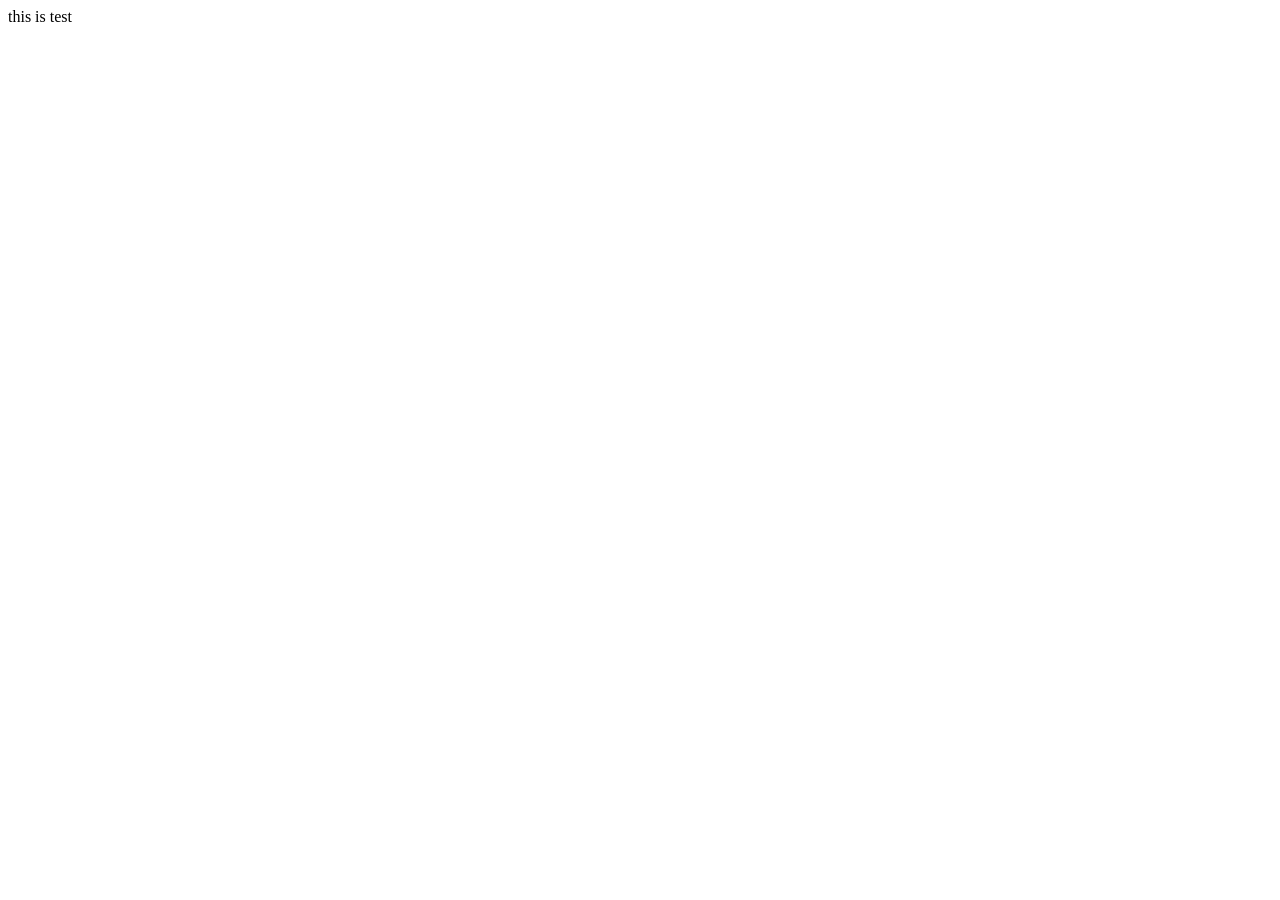
==== index.html @ 9636f1e8 "kadjf;kdsfkdskfld" ====
<!DOCTYPE html>
<html lang="en">
<head>
    <meta charset="UTF-8">
    <meta name="viewport" content="width=device-width, initial-scale=1.0">
    <title>Document</title>
</head>
<body>
    this is test
</body>
</html>
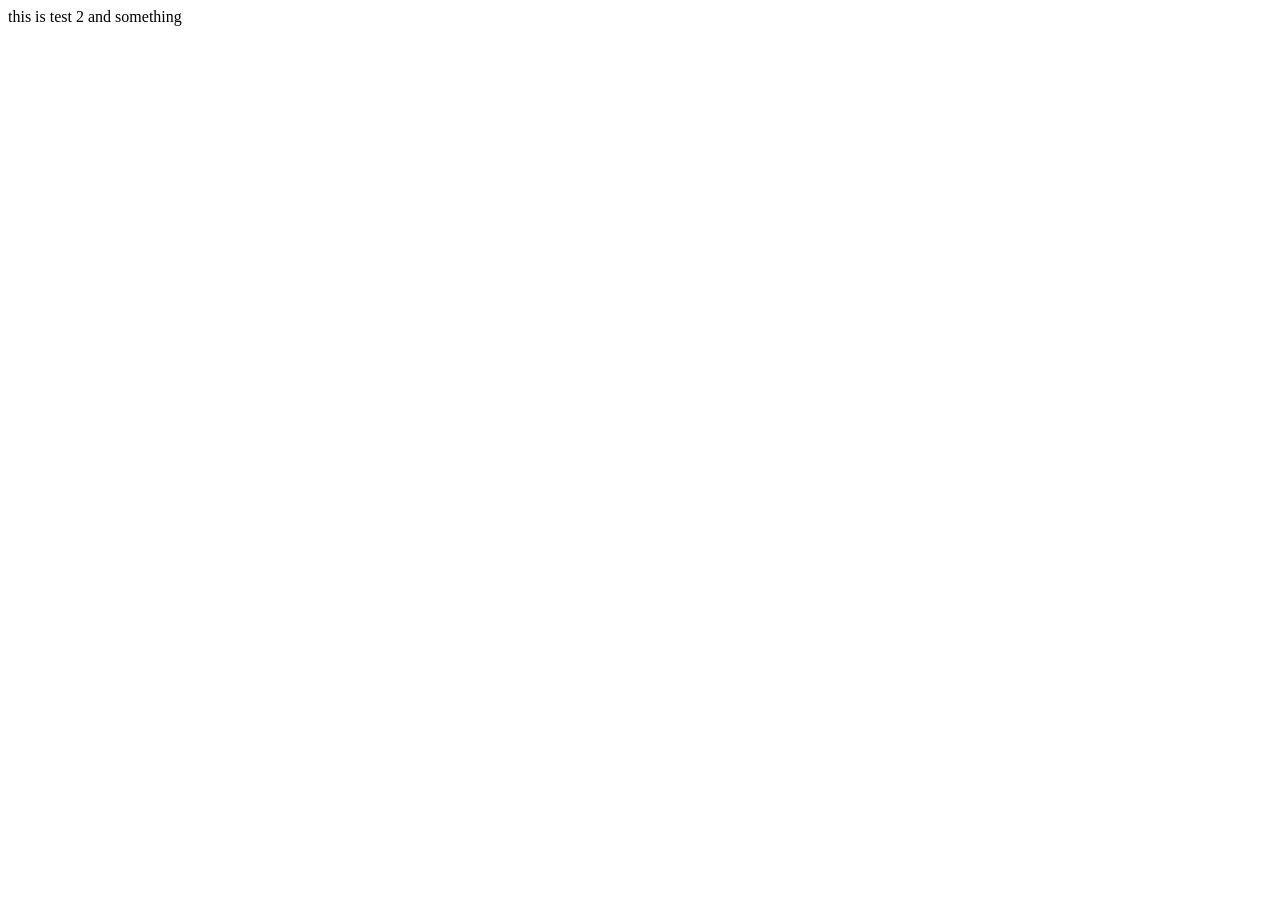
==== commit 9d079a37: "done" ====
--- a/index.html
+++ b/index.html
@@ -6,6 +6,6 @@
     <title>Document</title>
 </head>
 <body>
-    this is test
+    this is test 2 and something
 </body>
 </html>
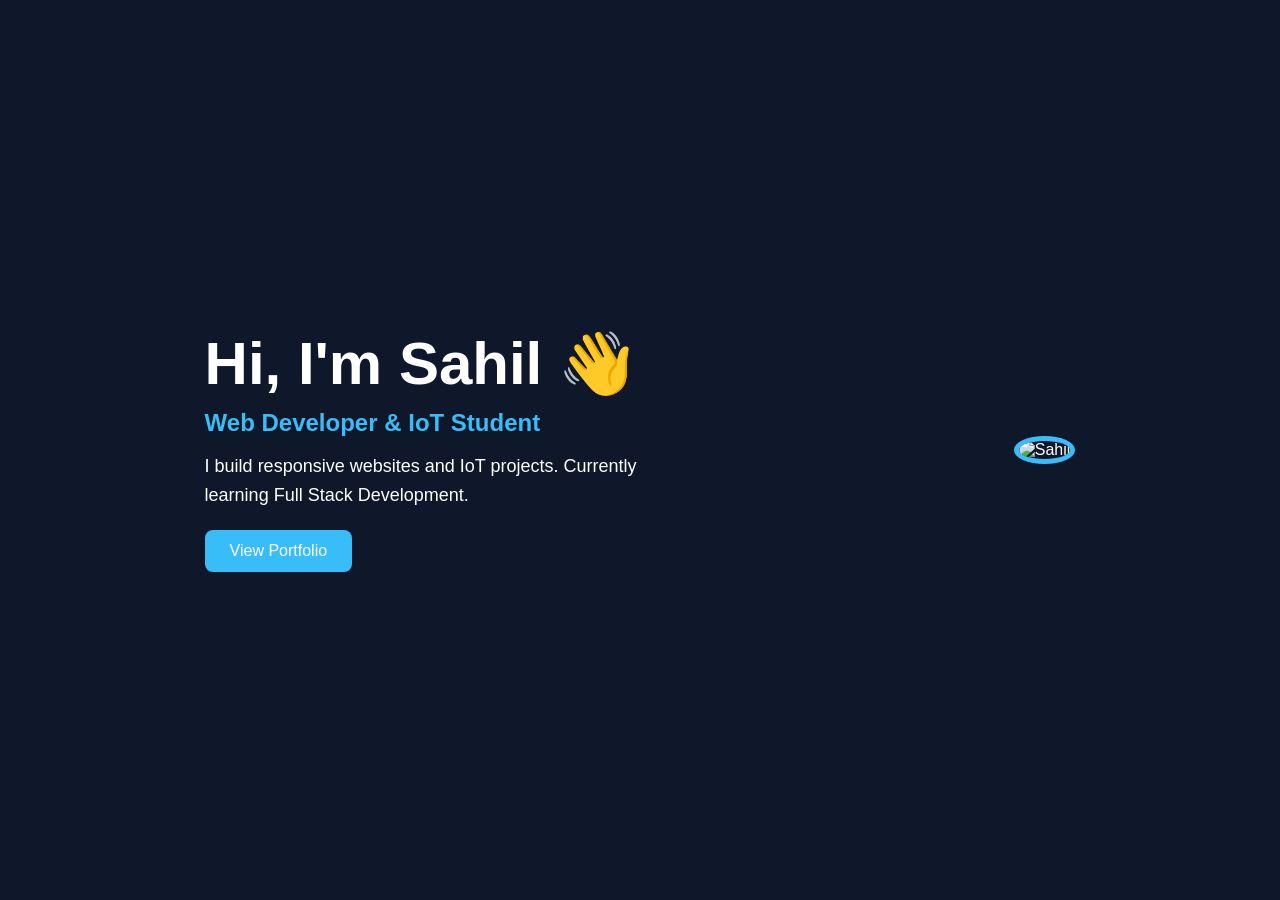
==== commit e54042d5: "done" ====
--- a/index.html
+++ b/index.html
@@ -3,9 +3,29 @@
 <head>
     <meta charset="UTF-8">
     <meta name="viewport" content="width=device-width, initial-scale=1.0">
-    <title>Document</title>
+    <title>Sahil Portfolio</title>
+    <link rel="stylesheet" href="style.css">
 </head>
 <body>
-    this is test 2 and something
+
+    <section class="hero">
+
+        <div class="content">
+            <h1>Hi, I'm Sahil 👋</h1>
+            <h2>Web Developer & IoT Student</h2>
+            <p>
+                I build responsive websites and IoT projects.
+                Currently learning Full Stack Development.
+            </p>
+
+            <button>View Portfolio</button>
+        </div>
+
+        <div class="image">
+            <img src="sahil.jpg" alt="Sahil">
+        </div>
+
+    </section>
+
 </body>
 </html>
--- a/style.css
+++ b/style.css
@@ -0,0 +1,54 @@
+*{
+    margin:0;
+    padding:0;
+    box-sizing:border-box;
+    font-family:Arial, sans-serif;
+}
+
+.hero{
+    height:100vh;
+    display:flex;
+    justify-content:space-around;
+    align-items:center;
+    background:#0f172a;
+    color:white;
+    padding:50px;
+}
+
+.content{
+    max-width:500px;
+}
+
+.content h1{
+    font-size:60px;
+    margin-bottom:10px;
+}
+
+.content h2{
+    color:#38bdf8;
+    margin-bottom:15px;
+}
+
+.content p{
+    font-size:18px;
+    line-height:1.6;
+    margin-bottom:20px;
+}
+
+button{
+    padding:12px 25px;
+    border:none;
+    border-radius:8px;
+    background:#38bdf8;
+    color:white;
+    cursor:pointer;
+    font-size:16px;
+}
+
+.image img{
+    width:300px;
+    height:300px;
+    object-fit:cover;
+    border-radius:50%;
+    border:5px solid #38bdf8;
+}
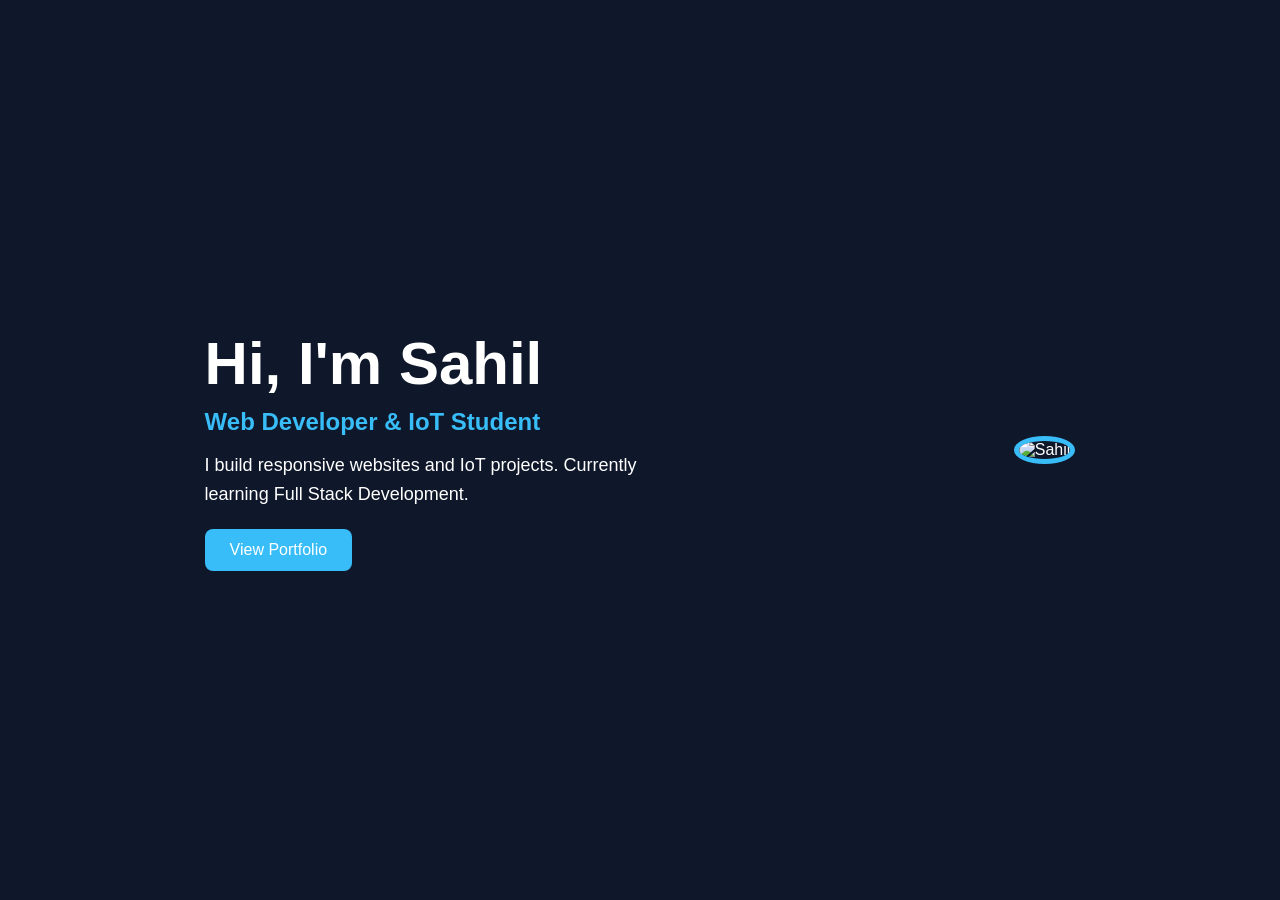
==== commit 3b33a5c9: "done" ====
--- a/index.html
+++ b/index.html
@@ -11,7 +11,7 @@
     <section class="hero">
 
         <div class="content">
-            <h1>Hi, I'm Sahil 👋</h1>
+            <h1>Hi, I'm Sahil </h1>
             <h2>Web Developer & IoT Student</h2>
             <p>
                 I build responsive websites and IoT projects.
